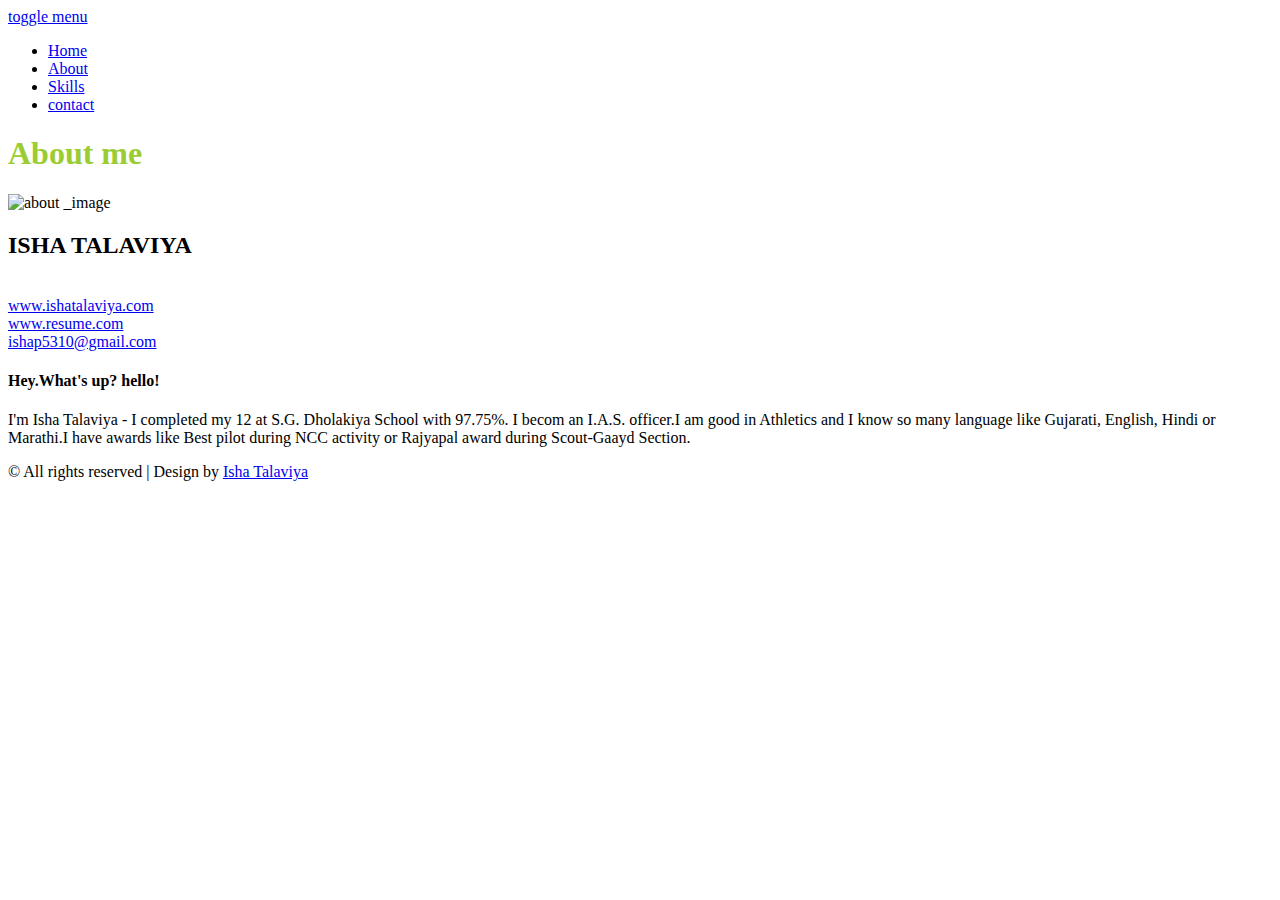
==== about.html @ 42a620b4 "added about.html" ====
<!--Author: W3layouts
Author URL: http://w3layouts.com
License: Creative Commons Attribution 3.0 Unported
License URL: http://creativecommons.org/licenses/by/3.0/
-->

<!DOCTYPE html>
<html lang="zxx">

<head>
    <title>Welcom to Isha's Webpage</title>
    <meta name="viewport" content="width=device-width, initial-scale=1">
    <meta charset="utf-8" />
    <meta name="keywords" content="Strive Responsive web template, Bootstrap Web Templates, Flat Web Templates, Android Compatible web template, 
	SmartPhone Compatible web template, free WebDesigns for Nokia, Samsung, LG, Sony Ericsson, Motorola web design" />
    <script>
        addEventListener("load", function () {
            setTimeout(hideURLbar, 0);
        }, false);

        function hideURLbar() {
            window.scrollTo(0, 1);
        }
    </script>
    <!-- Custom Theme files -->
    <link href="css/bootstrap.css" type="text/css" rel="stylesheet" media="all">
    <link href="css/style.css" type="text/css" rel="stylesheet" media="all">
    <!-- nav -->
    <link href="css/menufullpage.css" rel="stylesheet">
    <!-- font-awesome icons -->
    <link href="css/fontawesome-all.min.css" rel="stylesheet">
    <!-- //Custom Theme files -->
    <!-- online-fonts -->
    <link href="//fonts.googleapis.com/css?family=Fira+Sans+Condensed:100,100i,200,200i,300,300i,400,400i,500,500i,600,600i,700,700i,800,800i,900,900i"
        rel="stylesheet">
    <!-- //online-fonts -->
</head>

<body>
    <!-- inner banner -->
    <div class="inner-banner-agile">
        <!-- header -->
        <header>
            <!--nav -->
            <a href="#menu" class="menu-link">
                <span>toggle menu</span>
            </a>
            <nav id="menu" class="panel">
                <ul>
                    <li>
                        <a href="index.html">Home</a>
                    </li>
                    <li>
                        <a href="about.html" class="active">About</a>
                    </li>
                    <li>
                        <a href="skills.html">Skills</a>
                    </li>
                    <li>
                        <a href="contact.html">contact</a>
                    </li>
                </ul>
            </nav>
            <!-- //nav -->
            <!-- //logo -->
        </header>
        <!-- //header -->
    </div>
    <!-- inner banner -->
    <!-- about -->
    <section class="main-sec-w3 pb-sm-5 about-bot-w3l">
        <div class="container">
            <div class="wthree-inner-sec  about-bot-w3ls">
                <div class="sec-head">
                    <h1 class="sec-title-w3 text-capitalize" style="color:yellowgreen;">About me</h1>
                    <span class="block"></span>
                </div>
                <div class="about_w3l position-relative">
                    <div class="profile-wrapper">
                        <div class="profile-image">
                            <img src="images/about.jpg" alt="about _image" class="img-fluid" />
                        </div>
                        <h2 class="profile-title">ISHA
                            <span>TALAVIYA</span>
                        </h2>
                        <div class="profile-info">
                            <div class="content">
                                <div class="row  pro-contact">
                                    <div class="col-4">
                                        <img src="C:\Users\Admin\Pictures\2021-02\photos\IMG_20210307_115742_736.jpg" alt="" class="rounded-circle img-fluid">
                                    </div>
                                    <div class="col-sm-8  my-auto">
                                        <div class="link_about">
                                            <i class="fa fa-link" aria-hidden="true"></i>
                                            <a href="http://ishatalaviya.com" target="_blank">www.ishatalaviya.com</a>
                                        </div>
                                        <div class="link_about my-2">
                                            <i class="fa fa-globe" aria-hidden="true"></i>
                                            <a href="#">www.resume.com</a>
                                        </div>
                                        <div class="link_about">
                                            <i class="fa fa-envelope" aria-hidden="true"></i>
                                            <a href="#">ishap5310@gmail.com</a>
                                        </div>
                                    </div>
                                </div>
                                <p>
                                    <h4>Hey.What's up? hello!</h4>
                                    I'm Isha Talaviya - I completed my 12 at S.G. Dholakiya School with 97.75%. I becom an I.A.S. officer.I am good in Athletics and I know so many language like Gujarati, English, Hindi or Marathi.I have awards like Best pilot during NCC activity or Rajyapal award during Scout-Gaayd Section. 
                                </p>

                            </div>
                        </div>
                    </div>
                </div>
            </div>
        </div>
    </section>
    <!-- //about -->
    <!-- footer -->
    <footer>
        <div class="cpy-right text-center py-4">
            <p class="text-white">© All rights reserved | Design by
                <a href="http://w3layouts.com"> Isha Talaviya</a>
            </p>
        </div>
    </footer>
    <!-- //footer -->
    <!-- js -->
    <script src="js/jquery-2.2.3.min.js"></script>
    <!-- //js -->
    <!-- few java snippets-->
    <script src="js/strive.js"></script>
    <!-- //few java snippets-->
    <!-- nav -->
    <script src="js/menuFullpage.min.js"></script>
    <!-- //nav -->
    <!-- smooth scroll -->
    <script src="js/SmoothScroll.min.js "></script>
    <!-- Bootstrap Core JavaScript -->
    <script src="js/bootstrap.js"></script>
</body>

</html>
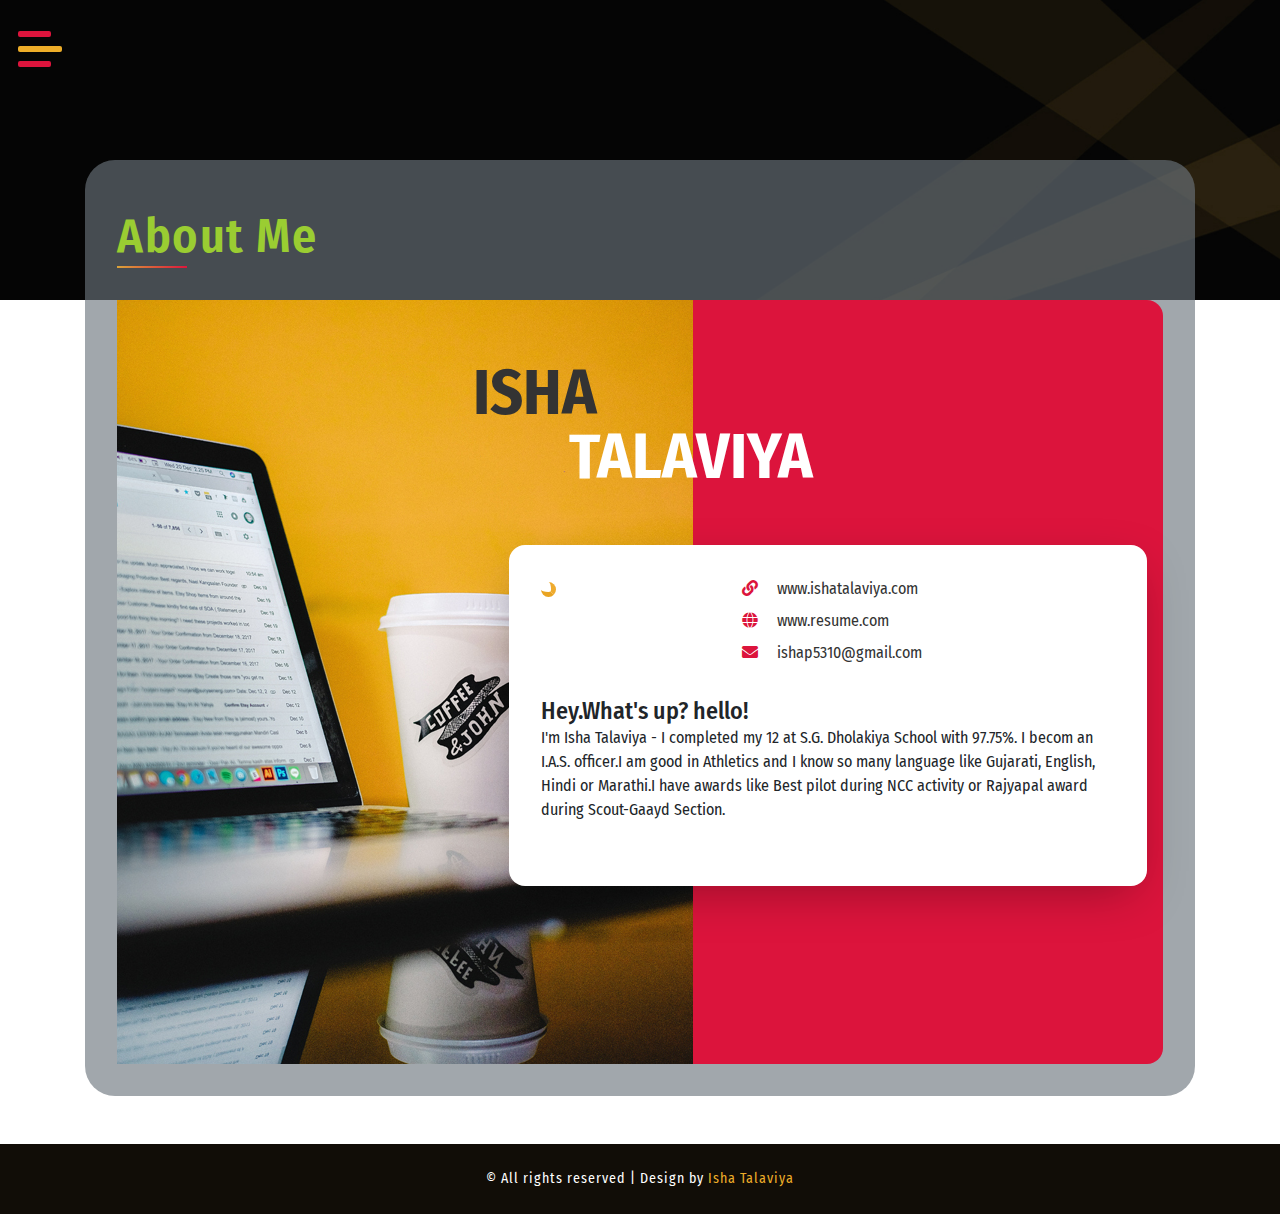
==== commit 87caa2c3: "added about.html" ====
--- a/about.html
+++ b/about.html
@@ -87,7 +87,7 @@
                             <div class="content">
                                 <div class="row  pro-contact">
                                     <div class="col-4">
-                                        <img src="C:\Users\Admin\Pictures\2021-02\photos\IMG_20210307_115742_736.jpg" alt="" class="rounded-circle img-fluid">
+                                        <img src="images/image1.jpg" alt="" class="rounded-circle img-fluid">
                                     </div>
                                     <div class="col-sm-8  my-auto">
                                         <div class="link_about">
--- a/css/style.css
+++ b/css/style.css
@@ -0,0 +1,1183 @@
+/*--Author: W3Layouts
+	Author URL: http://w3layouts.com
+	License: Creative Commons Attribution 3.0 Unported
+	License URL: http://creativecommons.org/licenses/by/3.0/
+ --*/
+
+body {
+    margin: 0;
+    font-family: 'Fira Sans Condensed', sans-serif;
+    background: #fff;
+}
+
+body a,
+.slider-info a {
+    transition: 0.5s all;
+    -webkit-transition: 0.5s all;
+    -moz-transition: 0.5s all;
+    -o-transition: 0.5s all;
+    -ms-transition: 0.5s all;
+    text-decoration: none;
+    outline: none;
+}
+
+h1,
+h2,
+h3,
+h4,
+h5,
+h6 {
+    margin: 0;
+    font-family: 'Fira Sans Condensed', sans-serif;
+}
+
+p {
+    margin: 0;
+    color: #777;
+    font-size: 1em;
+    line-height: 1.6;
+}
+
+ul {
+    margin: 0;
+    padding: 0;
+}
+
+ul {
+    list-style-type: none;
+}
+
+body a:hover {
+    text-decoration: none;
+}
+
+body a:focus {
+    outline: none;
+    text-decoration: none;
+}
+
+/* nav */
+
+header {
+    position: relative;
+}
+
+.logo_wthree a {
+    color: #fff;
+    letter-spacing: 1px;
+    border: 1px solid transparent;
+    position: absolute;
+    top: 15px;
+    display: block;
+    left: 48%;
+    text-transform: capitalize;
+    width: auto;
+    z-index: 1;
+}
+
+.logo_wthree a i {
+    font-size: 4em;
+}
+
+/* /nav */
+
+.block {
+    width: 70px;
+    display: block;
+    height: 2px;
+    background: #dba539;
+    background: -moz-linear-gradient(-45deg, #e55d87 0%, #5fc3e4 100%);
+    background: -webkit-linear-gradient(-45deg, #dba539 0%, #dc143c 100%);
+    background: linear-gradient(135deg, #dba539 0%, #dc143c 100%);
+}
+
+/* banner */
+
+.layer {
+    background: rgba(25, 98, 106, 0.23);
+    background: rgba(0, 0, 0, 0.39);
+    padding: 19vw 0 0;
+    min-height: 100vh;
+}
+
+.agile_banner.bg1 {
+    background: url(../images/th.jpg) center no-repeat;
+    background-size: cover;
+    -webkit-background-size: cover;
+    -moz-background-size: cover;
+    -o-background-size: cover;
+    -ms-background-size: cover;
+    background-size: cover;
+}
+
+.agile_banner.bg2 {
+    background: url(../images/bg2.jpg) center no-repeat;
+    background-size: cover;
+    -webkit-background-size: cover;
+    -moz-background-size: cover;
+    -o-background-size: cover;
+    -ms-background-size: cover;
+    background-size: cover;
+}
+
+.agile_banner.bg3 {
+    background: url(../images/bg3.jpg) center no-repeat;
+    background-size: cover;
+    -webkit-background-size: cover;
+    -moz-background-size: cover;
+    -o-background-size: cover;
+    -ms-background-size: cover;
+    background-size: cover;
+}
+
+.agile_banner.bg4 {
+    background: url(../images/bg4.jpg) center no-repeat;
+    background-size: cover;
+    -webkit-background-size: cover;
+    -moz-background-size: cover;
+    -o-background-size: cover;
+    -ms-background-size: cover;
+    background-size: cover;
+}
+
+.banner_text_wthree h1,
+.banner_text_wthree h2 {
+    text-transform: uppercase;
+    color: rgba(212, 209, 209, 0.59);
+    letter-spacing: 3px;
+    font-size: 2.5em;
+}
+
+ul.list-inline.bnr_list_w3 li a,
+a.btn-slide {
+    text-transform: capitalize;
+    letter-spacing: 1px;
+    font-size: 1.1em;
+    background: rgba(0, 0, 0, 0.46);
+    padding: 0.5em 2em;
+    border: 1px solid transparent;
+    font-weight: 300;
+}
+
+ul.list-inline.bnr_list_w3 li a:hover,
+a.btn-slide:hover {
+    -webkit-transition: border 3s ease;
+    -moz-transition: border 3s ease;
+    -o-transition: border 3s ease;
+    -ms-transition: border 3s ease;
+    transition: border 3s ease;
+    border: 1px solid #fff;
+}
+
+.bg-dark {
+    background-color: #171209 !important;
+}
+
+/* //banner */
+
+/* type writer */
+
+#text {
+    font-size: 2.3em;
+    color: #edad29;
+    letter-spacing: 1px;
+}
+
+span.banner_text_w3ls {
+    border-right: .05em solid;
+    animation: caret 1s steps(1) infinite;
+}
+
+@keyframes caret {
+    50% {
+        border-color: transparent;
+    }
+}
+
+/* //type writer */
+
+/* inner banner */
+
+.inner-banner-agile {
+    background: url(../images/bg.jpg) no-repeat center;
+    background-size: cover;
+    min-height: 300px;
+}
+
+.inner-banner-agile.skillset {
+    background: #dc143c url(../images/bg.png) center no-repeat;
+    background-size: cover;
+}
+
+.inner-banner-agile.banner-port {
+    background: #e64c3e;
+}
+
+.inner-banner-agile.services {
+    background: #19adf2;
+}
+
+.inner-banner-agile.contact-bg {
+    background: #fbcf4a url(../images/bg.png) center no-repeat;
+    background-size: cover;
+}
+
+.wthree-inner-sec {
+    background: #6c757da3;
+    margin-top: -140px;
+    border-radius: 30px;
+    padding: 2em;
+}
+
+.wthree-inner-sec.skills-bg {
+    background: #1d1c1b url(../images/skills.jpg) no-repeat center;
+    background-size: cover;
+}
+
+.sec-head {
+    margin: 1em 0 2em;
+}
+
+h1.sec-title-w3 {
+    color: rgba(212, 209, 209, 0.59);
+    font-size: 3em;
+    font-weight: 600;
+    letter-spacing: 1.5px;
+}
+
+/* //inner banner */
+
+/* contact */
+
+.form-wrapper {
+    background-color: #fff;
+    color: #34495e;
+    margin: 10px 0;
+    padding: 3em;
+    -webkit-box-sizing: border-box;
+    -moz-box-sizing: border-box;
+    box-sizing: border-box;
+}
+
+input:focus {
+    outline: none;
+}
+
+/* TEXT INPUTS */
+
+.text-input {
+    width: 100%;
+    border: none;
+    border-bottom: 1px solid #1d1c1b;
+    margin: 0;
+    padding: 5px 15px;
+    font-family: 'Fira Sans Condensed', sans-serif;
+    color: #34495e;
+    -webkit-box-sizing: border-box;
+    -moz-box-sizing: border-box;
+    box-sizing: border-box;
+}
+
+/* CHECKBOX INPUTS */
+
+input[type="checkbox"] {
+    display: none;
+}
+
+input[type="checkbox"]:checked+.checkbox-label {
+    background-color: #dba539;
+    color: #fff;
+    -webkit-transition: all 0.3s ease-in-out;
+    -o-transition: all 0.3s ease-in-out;
+    transition: all 0.3s ease-in-out;
+}
+
+.checkbox-label {
+    display: block;
+    padding: 30px 0;
+    border: 1px solid #d4d4d4;
+    color: #34495e;
+    cursor: pointer;
+}
+
+.text,
+.icon {
+    display: block;
+    padding: 5px 0;
+    text-align: center;
+}
+
+/* RANGE INPUT */
+
+input[type=range] {
+    -webkit-appearance: none;
+    width: 100%;
+    background: transparent;
+    cursor: pointer;
+}
+
+input[type=range]::-webkit-slider-thumb {
+    -webkit-appearance: none;
+}
+
+input[type=range]:focus {
+    outline: none;
+}
+
+input[type=range]::-ms-track {
+    width: 100%;
+    cursor: pointer;
+    background: transparent;
+    border-color: transparent;
+    color: transparent;
+}
+
+input[type=range]::-webkit-slider-thumb {
+    -webkit-appearance: none;
+    border: none;
+    height: 16px;
+    width: 16px;
+    border-radius: 50%;
+    background: #34495e;
+    margin-top: -4px;
+}
+
+input[type=range]::-moz-range-thumb {
+    -webkit-appearance: none;
+    border: none;
+    height: 16px;
+    width: 16px;
+    border-radius: 50%;
+    background: #34495e;
+    margin-top: -4px;
+}
+
+input[type=range]::-ms-thumb {
+    -webkit-appearance: none;
+    border: none;
+    height: 16px;
+    width: 16px;
+    border-radius: 50%;
+    background: #34495e;
+    margin-top: -4px;
+}
+
+input[type=range]::-webkit-slider-runnable-track {
+    width: 100%;
+    height: 5px;
+    background: #ddd;
+    border: none;
+    border-radius: 3px;
+}
+
+input[type=range]::-moz-range-track {
+    width: 100%;
+    height: 5px;
+    background: #ddd;
+    border: none;
+    border-radius: 3px;
+}
+
+input[type=range]::-ms-track {
+    width: 100%;
+    height: 5px;
+    background: #ddd;
+    border: none;
+    border-radius: 3px;
+}
+
+/* TEXTAREA */
+
+.message h2 {
+    background-color: #1d1c1b;
+    color: #fff;
+    font-size: 1em;
+    padding: 10px 15px;
+}
+
+#t1 {
+    width: 100%;
+    height: 100px;
+    border: 1px solid #1d1c1b;
+    margin: 0;
+    padding: 15px;
+    font-family: 'Fira Sans Condensed', sans-serif;
+    color: #34495e;
+    -webkit-box-sizing: border-box;
+    -moz-box-sizing: border-box;
+    box-sizing: border-box;
+}
+
+#t1:focus {
+    outline: none;
+}
+
+/* SUBMIT BUTTON */
+
+.submit {
+    border: 1px solid #1d1c1b;
+    color: #000;
+    background-color: #fff;
+    overflow: hidden;
+    cursor: pointer;
+    display: inline-block;
+    padding: 8px 25px;
+    position: relative;
+    -webkit-transition: all 0.3s ease-in-out;
+    -o-transition: all 0.3s ease-in-out;
+    transition: all 0.3s ease-in-out;
+}
+
+.submit:hover {
+    background-color: #1d1c1b;
+    color: #fff;
+    padding: 0.5em 3em;
+}
+
+/* //contact */
+
+/* about */
+
+.profile-image {
+    border-radius: 1em;
+    background-color: #dc143c;
+}
+
+.profile-title {
+    display: block;
+    position: absolute;
+    top: 8%;
+    left: 34%;
+    color: #333;
+    z-index: 2;
+    font-weight: 700;
+    font-size: 4.5em;
+    line-height: 1em;
+    margin: 0;
+}
+
+.profile-title span {
+    display: block;
+    text-align: right;
+    color: #fff;
+    margin-left: 1.5em;
+}
+
+.profile-info {
+    position: absolute;
+    top: 30%;
+    width: 61%;
+    padding: 2rem 2rem;
+    right: 0;
+    margin: 1rem;
+    border-radius: 1em;
+    background: #fff;
+    /* -webkit-box-shadow: 0px 15px 50px -13px rgba(0,0,0,0.34); */
+    -moz-box-shadow: 0px 15px 50px -13px rgba(0, 0, 0, 0.34);
+    box-shadow: 0px 15px 50px -13px rgba(0, 0, 0, 0.34);
+}
+
+.profile-info:before,
+.profile-info:after {
+    position: absolute;
+    width: 50%;
+    height: 20px;
+    content: ' ';
+    left: 25px;
+    bottom: 30px;
+    transform: skew(-7deg) rotate(-3deg);
+    box-shadow: 0 30px 2px 7px rgba(0, 0, 0, 0.3);
+    z-index: -1;
+}
+
+.profile-info:after {
+    left: auto;
+    right: 25px;
+    transform: skew(4deg) rotate(3deg);
+}
+
+.profile-info .content h3 {
+    text-transform: uppercase;
+    color: #dc143c;
+    letter-spacing: 0.2em;
+}
+
+.profile-info .content p {
+    font-weight: 400;
+    margin: 2rem 0;
+    line-height: 1.5;
+}
+
+.profile-info .content .link_about a {
+    color: #333;
+}
+
+.profile-info .content .link_about i {
+    color: #dc143c;
+    margin-right: 4%;
+}
+
+.profile-info .content .link_about a:hover,
+.profile-info .content .link_about a:visited {
+    text-decoration: none;
+    color: inherit;
+    transition: color 0.25s;
+}
+
+.profile-info .content .link_about a:hover,
+.profile-info .content .link_about a:visited:hover {
+    color: #dc143c;
+    transition: color 0.25s;
+}
+
+.profile-info .stats .stat {
+    color: #dc143c;
+    font-size: 0.95em;
+    line-height: 2;
+}
+
+.profile-info .stats .stat .number {
+    font-size: 2em;
+    font-weight: 300;
+    font-family: 'Fira Sans Condensed', sans-serif;
+    line-height: 100%;
+    color: #333;
+    vertical-align: top;
+    margin-right: 3%;
+}
+
+.content img {
+    border-radius: 50% !important;
+    border-color: #000;
+    padding: 5px;
+    border-bottom: 5px solid #e9a422;
+    border-right: 5px solid #efab2e;
+}
+
+/* //about */
+
+/* skills */
+
+.wthree-inner-sec.skills-bg h4 {
+    color: #333;
+}
+
+/* Table */
+
+#data-table {
+    border: none;
+    /* Turn off all borders */
+    border-top: 1px solid #ccc;
+    width: 60%;
+}
+
+#data-table th,
+#data-table td {
+    border: none;
+    /* Turn off all borders */
+    border-bottom: 1px solid #ccc;
+    margin: 0;
+    padding: 10px;
+    text-align: left;
+}
+
+/* Toggle */
+
+.toggles {
+    background: #ebebeb;
+    color: #545454;
+    height: 20px;
+    padding: 15px;
+}
+
+.toggles p {
+    margin: 0;
+}
+
+.toggles a {
+    background: #222;
+    border-radius: 3px;
+    color: #fff;
+    display: block;
+    float: left;
+    margin: 0 10px 0 0;
+    padding: 0 6px;
+    text-decoration: none;
+}
+
+.toggles a:hover {
+    background: #666;
+}
+
+#reset-graph-button {
+    float: right;
+}
+
+/* Graph */
+
+/* Containers */
+
+#wrapper {
+    margin: 25px auto;
+    width: 60%;
+}
+
+#figure {
+    position: relative;
+}
+
+#figure ul {
+    list-style: none;
+    margin: 0;
+    padding: 0;
+}
+
+.graph {
+    height: 283px;
+    position: relative;
+}
+
+/* Legend */
+
+.legend {
+    background: #f0f0f0;
+    border-radius: 4px;
+    bottom: 0;
+    position: absolute;
+    text-align: left;
+    width: 540px;
+}
+
+.legend li {
+    display: block;
+    float: left;
+    height: 20px;
+    margin: 0;
+    padding: 10px 30px;
+    width: 120px;
+}
+
+.legend span.icon {
+    background-position: 50% 0;
+    border-radius: 2px;
+    display: block;
+    float: left;
+    height: 16px;
+    margin: 2px 10px 0 0;
+    width: 16px;
+}
+
+/* X-Axis */
+
+.x-axis {
+    bottom: 7px;
+    color: #555;
+    position: absolute;
+    text-align: center;
+    width: 100%;
+}
+
+.x-axis li {
+    float: left;
+    margin: 0 15px;
+    padding: 5px 0;
+    width: 14%;
+}
+
+.x-axis li span {
+    float: left;
+    color: #333;
+    background: #fff;
+    padding: 0 9px;
+    font-weight: 600;
+    font-size: 14px;
+}
+
+/* Y-Axis */
+
+.y-axis {
+    color: #555;
+    position: absolute;
+    text-align: right;
+    width: 100%;
+}
+
+.y-axis li {
+    border-top: 1px solid #ccc;
+    display: block;
+    height: 62px;
+    width: 100%;
+}
+
+.y-axis li span {
+    display: block;
+    margin: -10px 0 0 -60px;
+    padding: 0 10px;
+    width: 40px;
+    color: #000;
+    font-size: 1em;
+    font-weight: 600;
+}
+
+/* Graph Bars */
+
+.bars {
+    height: 249px;
+    position: absolute;
+    width: 100%;
+    z-index: 10;
+}
+
+.bar-group {
+    float: left;
+    height: 100%;
+    margin: 0 15px;
+    position: relative;
+    width: 14%;
+}
+
+.bar {
+    border-radius: 3px 3px 0 0;
+    bottom: 0;
+    cursor: pointer;
+    height: 0;
+    position: absolute;
+    text-align: center;
+    width: 24px;
+}
+
+.bar span {
+    background: #fefefe;
+    border-radius: 3px;
+    left: -8px;
+    display: none;
+    margin: 0;
+    position: relative;
+    text-shadow: rgba(255, 255, 255, 0.8) 0 1px 0;
+    width: 40px;
+    z-index: 20;
+    -webkit-box-shadow: rgba(0, 0, 0, 0.6) 0 1px 4px;
+    box-shadow: rgba(0, 0, 0, 0.6) 0 1px 4px;
+}
+
+.bar:hover span {
+    display: block;
+    margin-top: -25px;
+}
+
+#data-table.js {
+    display: none;
+}
+
+.bar span {
+    background: #fefefe;
+}
+
+.fig0 {
+    background: #edad29;
+    box-shadow: 5px -2px 1px rgba(17, 13, 7, 0.63);
+}
+
+/* //skills */
+
+.wthree-inner-sec.services-bg {
+    background: rgba(255, 255, 255, 0.12);
+}
+
+.services-box {
+    margin-bottom: 20px;
+    border-bottom: 1px dashed #dfe0e1;
+    padding: 20px 0;
+    transition: all 1s;
+    -moz-transition: all 1s;
+    /* Firefox 4 */
+    -webkit-transition: all 1s;
+    /* Safari and Chrome */
+    -o-transition: all 1s;
+    /* Opera */
+}
+
+.services-box:hover {
+    background: #f2f2f2;
+    transition: all 1s;
+    -moz-transition: all 1s;
+    /* Firefox 4 */
+    -webkit-transition: all 1s;
+    /* Safari and Chrome */
+    -o-transition: all 1s;
+    /* Opera */
+}
+
+.services-box:hover i {
+    background: transparent;
+    border-radius: 100px;
+    color: #dc143c;
+}
+
+.icon i {
+    width: 70px;
+    height: 70px;
+    color: #dc143c;
+    border-radius: 50%;
+    line-height: 70px;
+    text-align: center;
+    font-size: 26px;
+    transition: all 1s;
+    -moz-transition: all 1s;
+    -webkit-transition: all 1s;
+    -o-transition: all 1s;
+}
+
+.service-content {
+    margin-left: 1em;
+}
+
+.service-content h4,
+.service-content h2 {
+    font-size: 20px;
+    font-weight: 600;
+    line-height: 35px;
+    margin-bottom: 0.5em;
+}
+
+.service-txt h5 {
+    text-transform: capitalize;
+    font-size: 2.5em;
+    color: #000;
+    letter-spacing: 1px;
+    font-weight: 300;
+    line-height: 1.5;
+}
+
+.service-txt h5 span {
+    background: #19adf2;
+    font-weight: 600;
+    color: #fff;
+    padding: 0 4px;
+}
+
+/* //services */
+
+.cpy-right {
+    background: #110d07;
+}
+
+.cpy-right p,
+.cpy-right a {
+    color: #edad29;
+    font-size: 14px;
+    letter-spacing: 1px;
+}
+
+/* -- Responsive code -- */
+@media screen and (max-width: 1366px) {
+    .profile-title {
+        font-size: 4em;
+    }
+}
+
+@media screen and (max-width: 1280px) {
+    #menu ul {
+        margin-top: 100px;
+    }
+}
+
+@media screen and (max-width: 1080px) {
+    .profile-title {
+        font-size: 3.8em;
+        top: 12%;
+    }
+}
+
+@media screen and (max-width: 1050px) {}
+
+@media screen and (max-width: 1024px) {
+    h1.sec-title-w3 {
+        color: rgba(212, 209, 209, 0.59);
+        font-size: 2.5em;
+    }
+    .service-txt h5 {
+        font-size: 2em;
+        letter-spacing: 0px;
+    }
+}
+
+@media screen and (max-width: 991px) {
+    .inner-banner-agile {
+        min-height: 260px;
+    }
+    #wrapper {
+        width: 80%;
+    }
+    .profile-info {
+        width: 85%;
+    }
+    .service-txt h5 {
+        font-size: 1.8em;
+    }
+    .portfolio-categ li {
+        padding: 7px 13px;
+        margin: 0 0.4em 0 0;
+    }
+    .portfolio-area li {
+        max-width: 208px;
+    }
+}
+
+@media screen and (max-width: 900px) {
+    h1.sec-title-w3 {
+        letter-spacing: 1px;
+    }
+    .checkbox-label {
+        padding: 15px 0;
+    }
+    .icon i {
+        width: 50px;
+        height: 50px;
+        line-height: 50px;
+    }
+    .layer {
+        padding: 26vw 0 0;
+    }
+    .agile_banner.bg1 {
+        background-position: right;
+    }
+}
+
+@media screen and (max-width: 800px) {
+    .profile-title {
+        font-size: 3.2em;
+        top: 12%;
+    }
+    .banner_text_wthree h1,
+    .banner_text_wthree h2 {
+        letter-spacing: 1px;
+        font-size: 2.2em;
+    }
+}
+
+@media screen and (max-width: 768px) {
+    #text {
+        font-size: 2em;
+    }
+}
+
+@media screen and (max-width: 736px) {
+    h1.sec-title-w3 {
+        font-size: 2.2em;
+    }
+    .bar-group,
+    .x-axis li {
+        width: 10%;
+    }
+    .profile-info {
+        top: 28%;
+        width: 100%;
+        right: -15px;
+    }
+    .profile-title {
+        font-size: 3em;
+        top: 6%;
+    }
+    .portfolio-categ li {
+        margin: 0.4em;
+        font-size: 0.9em;
+    }
+    .portfolio-area li {
+        max-width: 148px;
+    }
+    .layer {
+        padding: 34vw 0 0;
+    }
+}
+
+@media screen and (max-width: 667px) {
+    .inner-banner-agile {
+        min-height: 220px;
+    }
+    .wthree-inner-sec {
+        margin-top: -90px;
+        padding: 1.5em;
+    }
+    .service-txt h5 {
+        font-size: 1.6em;
+        margin-top: 2em;
+    }
+}
+
+@media screen and (max-width: 640px) {
+    .profile-title {
+        font-size: 2.8em;
+    }
+    .layer {
+        padding: 40vw 0 0;
+    }
+}
+
+@media screen and (max-width: 568px) {
+    h1.sec-title-w3 {
+        font-size: 2em;
+    }
+    .form-wrapper {
+        padding: 2em;
+    }
+    .about-bot-w3l {
+        padding-bottom: 3em;
+    }
+    .profile-info {
+        top: 20%;
+    }
+    .layer {
+        padding: 43vw 3vw 0;
+    }
+}
+
+@media screen and (max-width: 480px) {
+    .wthree-inner-sec {
+        margin-top: -90px;
+        padding: 1em;
+    }
+    .bar-group {
+        margin: 0 0 0 30px;
+    }
+    .y-axis li span {
+        margin: -10px 0 0 -33px;
+    }
+    .profile-title {
+        font-size: 2.5em;
+    }
+    .profile-info {
+        top: 22%;
+    }
+    .wthree-inner-sec.about-bot-w3ls {
+        padding-bottom: 9em;
+    }
+    .portfolio-area li {
+        max-width: 133px;
+    }
+    .portfolio-categ li {
+        margin: 0.4em 0.4em 0.4em 0;
+    }
+    #text {
+        font-size: 1.8em;
+        height: 90px;
+    }
+    .layer {
+        padding: 50vw 3vw 0;
+    }
+}
+
+@media screen and (max-width: 414px) {
+    ul.list-inline.bnr_list_w3 li a,
+    a.btn-slide {
+        padding: 0.5em 1em;
+    }
+    .bar-group,
+    .x-axis li {
+        width: 7%;
+    }
+    .row.pro-contact {
+        display: block;
+    }
+    .wthree-inner-sec.about-bot-w3ls {
+        padding-bottom: 13em;
+    }
+    .profile-info .stats .stat .number {
+        font-size: 1.8em;
+    }
+    .service-txt h5 {
+        font-size: 1.4em;
+    }
+    .portfolio-area li {
+        max-width: 167px;
+    }
+    .layer {
+        padding: 58vw 3vw 0;
+    }
+}
+
+@media screen and (max-width: 384px) {
+    .form-wrapper {
+        padding: 1em;
+    }
+    .bar-group,
+    .x-axis li {
+        width: 5%;
+    }
+    .profile-info.row {
+        display: block;
+    }
+    .link_about {
+        margin-top: 1em;
+    }
+    .profile-info {
+        padding: 2rem 1rem;
+    }
+    .wthree-inner-sec.about-bot-w3ls {
+        padding-bottom: 17em;
+    }
+    .profile-title {
+        font-size: 2.2em;
+    }
+    .portfolio-categ li {
+        margin: 0 0.2em 0.2em 0;
+        font-size: 0.85em;
+    }
+    .portfolio-area li {
+        max-width: 304px;
+    }
+    .banner_text_wthree h1, .banner_text_wthree h2 {
+        font-size: 1.85em;
+    }
+}
+
+@media screen and (max-width: 375px) {
+    .portfolio-categ li {
+        letter-spacing: 0.5px;
+    }
+    #text {
+        font-size: 1.6em;
+    }
+    .logo_wthree a i {
+        font-size: 3.5em;
+    }
+}
+
+@media screen and (max-width: 320px) {
+    .banner_text_wthree h1, .banner_text_wthree h2 {
+        font-size: 1.6em;
+    }
+    #text {
+        font-size: 1.4em;
+    }
+    #wrapper {
+        width: 90%;
+    }
+    .profile-title {
+        font-size: 1.8em;
+        top: 3%;
+        left: 27%;
+    }
+    .wthree-inner-sec.about-bot-w3ls {
+        padding-bottom: 24em;
+    }
+    .cpy-right {
+        padding: 1rem;
+    }
+    .service-content h4,
+    .service-content h2 {
+        font-size: 18px;
+    }
+    .portfolio-categ li {
+        letter-spacing: 0px;
+    }
+    ul.list-inline.bnr_list_w3 li a, a.btn-slide {
+        padding: 0.5em 0.4em;
+        font-size: 1em;
+    }
+    .layer {
+        padding: 75vw 3vw 0;
+    }
+}
+
+/* -- //Responsive code -- */--- a/css/menufullpage.css
+++ b/css/menufullpage.css
@@ -0,0 +1,177 @@
+/* ==========================
+   MENU FULLPAGE CSS
+========================== */
+
+.panel {
+    position: fixed;
+    left: -100%;
+    /*left or right and the width of your navigation panel*/
+    width: 100%;
+    /*should match the above value*/
+}
+
+.menu-link i {
+    text-decoration: none;
+    font-size: 40px;
+    color: #fff;
+}
+
+#menu {
+    background: rgba(33, 33, 33, 0.6);
+    z-index: 998;
+}
+
+#menu ul {
+    margin-top: 150px;
+}
+
+#menu li {
+    text-align: center;
+    transition: all 0.4s ease;
+    padding: 20px 0;
+}
+
+#menu li a {
+    color: #fff;
+    font-size: 23px;
+    letter-spacing: 1px;
+    text-decoration: none;
+    text-transform: uppercase;
+    padding: 20px 0;
+}
+
+#menu li a.active {
+    color: #edad29;
+}
+
+#menu li a:hover {
+    color: #edad29;
+}
+
+.menu-link {
+    z-index: 999;
+    display: block;
+    position: fixed;
+    top: 0;
+    left: 0;
+    overflow: hidden;
+    margin: 0;
+    padding: 0;
+    width: 80px;
+    height: 80px;
+    font-size: 0;
+    text-indent: -9999px;
+    -webkit-appearance: none;
+    -moz-appearance: none;
+    appearance: none;
+    box-shadow: none;
+    border-radius: none;
+    border: none;
+    cursor: pointer;
+    -webkit-transition: background 0.3s;
+    transition: background 0.3s;
+    background-color: transparent;
+}
+
+.menu-link:focus {
+    outline: none;
+}
+
+.menu-link span {
+    display: block;
+    position: absolute;
+    top: 45px;
+    left: 18px;
+    right: 18px;
+    height: 6px;
+    border-radius: 2px;
+    background: #edad29;
+    -webkit-transition: background 0 0.3s;
+    transition: background 0 0.3s;
+}
+
+.menu-link span::before,
+.menu-link span::after {
+    position: absolute;
+    display: block;
+    left: 0;
+    width: 76%;
+    height: 6px;
+    border-radius: 2px;
+    background-color: #dc143c;
+    content: "";
+    -webkit-transition-duration: 0.3s, 0.3s;
+    transition-duration: 0.3s, 0.3s;
+    -webkit-transition-delay: 0.3s, 0;
+    transition-delay: 0.3s, 0;
+}
+
+.menu-link span::before {
+    top: -15px;
+    -webkit-transition-property: top, -webkit-transform;
+    transition-property: top, transform;
+}
+
+.menu-link span::after {
+    bottom: -15px;
+    -webkit-transition-property: bottom, -webkit-transform;
+    transition-property: bottom, transform;
+}
+
+/* active state, i.e. menu open */
+
+.menu-open {
+    background-color: transparent;
+}
+
+.menu-open span {
+    background: none;
+}
+
+.menu-open span::before {
+    top: 0;
+    -webkit-transform: rotate(45deg);
+    -ms-transform: rotate(45deg);
+    transform: rotate(45deg);
+}
+
+.menu-open span::after {
+    bottom: 0;
+    -webkit-transform: rotate(-45deg);
+    -ms-transform: rotate(-45deg);
+    transform: rotate(-45deg);
+}
+
+.menu-open span::before,
+.menu-open span::after {
+    -webkit-transition-delay: 0, 0.5s;
+    transition-delay: 0, 0.5s;
+}
+
+@media screen and (max-width: 1440px) {
+    #menu ul {
+        margin-top: 100px;
+    }
+}
+
+@media screen and (max-width: 991px) {
+    #menu li a {
+        font-size: 20px;
+    }
+}
+
+@media screen and (max-width:800px) {
+    #menu li {
+        padding: 15px 0;
+    }
+    #menu ul {
+        margin-top: 140px;
+    }
+}
+
+@media screen and (max-width:480px) {
+    .menu-link {
+        width: 70px;
+    }
+
+}